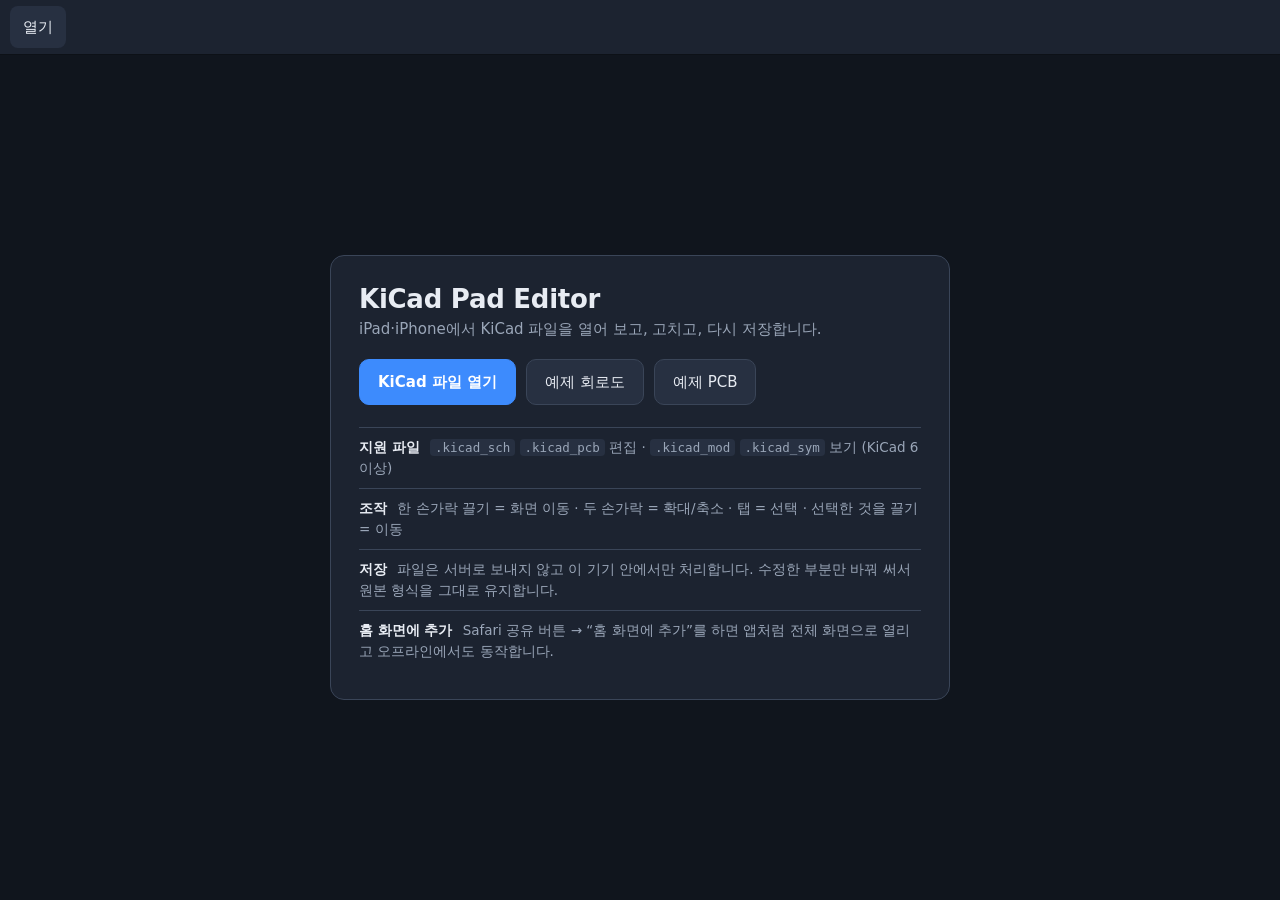
==== kicad-editor/index.html @ f3f949c7 "Add KiCad Pad Editor: view and edit KiCad files on iPad/iPhone Static PWA under kicad-editor/ that o" ====
<!doctype html>
<html lang="ko">
<head>
  <meta charset="utf-8">
  <meta name="viewport" content="width=device-width, initial-scale=1, viewport-fit=cover, user-scalable=no">
  <title>KiCad Pad Editor</title>
  <meta name="description" content="iPad·iPhone 브라우저에서 KiCad 회로도와 PCB 파일을 열고 편집합니다.">
  <meta name="theme-color" content="#1c2330">
  <meta name="apple-mobile-web-app-capable" content="yes">
  <meta name="mobile-web-app-capable" content="yes">
  <meta name="apple-mobile-web-app-status-bar-style" content="black-translucent">
  <meta name="apple-mobile-web-app-title" content="KiCad Pad">
  <link rel="manifest" href="./manifest.webmanifest">
  <link rel="icon" href="./icons/icon.svg" type="image/svg+xml">
  <link rel="apple-touch-icon" href="./icons/icon-180.png">
  <link rel="stylesheet" href="./style.css">
</head>
<body>
  <header class="bar" id="bar">
    <div class="group">
      <button data-act="open" title="파일 열기 (Ctrl+O)">열기</button>
      <button data-act="save" class="needs-doc primary" title="저장 (Ctrl+S)">저장</button>
      <button data-act="share" class="needs-doc" id="shareBtn" hidden title="공유 시트로 내보내기">공유</button>
    </div>
    <div class="group needs-doc">
      <button data-act="undo" id="undoBtn" title="실행 취소 (Ctrl+Z)">↶</button>
      <button data-act="redo" id="redoBtn" title="다시 실행 (Ctrl+Shift+Z)">↷</button>
    </div>
    <div class="group needs-doc tools" id="tools">
      <button data-tool="select" class="on" title="선택·이동 (Esc)">선택</button>
      <button data-tool="wire" class="sch-only" title="배선 그리기: 끌어서 긋기 (W)">배선</button>
      <button data-tool="label" class="sch-only" title="라벨 추가 (L)">라벨</button>
      <button data-tool="junction" class="sch-only" title="접점 추가 (J)">접점</button>
      <button data-tool="nc" class="sch-only" title="미연결 표시 추가 (Q)">NC</button>
      <button data-tool="text" class="sch-only" title="텍스트 추가 (T)">글자</button>
    </div>
    <div class="group needs-doc">
      <button data-act="rotate" id="rotateBtn" title="90° 회전 (R)">회전</button>
      <button data-act="delete" id="deleteBtn" class="danger" title="삭제 (Delete)">삭제</button>
    </div>
    <div class="group needs-doc">
      <button data-act="fit" title="화면에 맞춤 (F)">맞춤</button>
      <label class="grid-label" title="이동 격자">격자
        <select id="gridSel"></select>
      </label>
      <select id="symSel" hidden title="라이브러리 심볼 선택"></select>
      <button data-act="panel" id="panelBtn" title="속성·레이어 패널">패널</button>
    </div>
    <div class="file" id="fileInfo"></div>
  </header>

  <main id="main">
    <div class="stage" id="stage">
      <canvas id="cv"></canvas>
      <div class="welcome" id="welcome">
        <div class="card">
          <h1>KiCad Pad Editor</h1>
          <p class="lead">iPad·iPhone에서 KiCad 파일을 열어 보고, 고치고, 다시 저장합니다.</p>
          <div class="actions">
            <button class="big primary" data-act="open">KiCad 파일 열기</button>
            <button class="big" data-sample="led_indicator.kicad_sch">예제 회로도</button>
            <button class="big" data-sample="led_indicator.kicad_pcb">예제 PCB</button>
          </div>
          <div class="restore" id="restore" hidden>
            <button class="big" data-act="restore" id="restoreBtn"></button>
          </div>
          <ul class="notes">
            <li><b>지원 파일</b> <code>.kicad_sch</code> <code>.kicad_pcb</code> 편집 · <code>.kicad_mod</code> <code>.kicad_sym</code> 보기 (KiCad 6 이상)</li>
            <li><b>조작</b> 한 손가락 끌기 = 화면 이동 · 두 손가락 = 확대/축소 · 탭 = 선택 · 선택한 것을 끌기 = 이동</li>
            <li><b>저장</b> 파일은 서버로 보내지 않고 이 기기 안에서만 처리합니다. 수정한 부분만 바꿔 써서 원본 형식을 그대로 유지합니다.</li>
            <li><b>홈 화면에 추가</b> Safari 공유 버튼 → “홈 화면에 추가”를 하면 앱처럼 전체 화면으로 열리고 오프라인에서도 동작합니다.</li>
          </ul>
        </div>
      </div>
      <div class="hint" id="hint" hidden></div>
      <div class="status" id="status"></div>
    </div>
    <aside class="panel" id="panel" hidden>
      <div class="tabs">
        <button data-tab="props" class="on">속성</button>
        <button data-tab="layers" id="layersTab">레이어</button>
        <button data-act="panel" class="close" title="닫기">×</button>
      </div>
      <div class="tab-body" id="propsBody"></div>
      <div class="tab-body" id="layersBody" hidden></div>
    </aside>
  </main>

  <dialog id="ask">
    <form method="dialog">
      <label id="askLabel" for="askInput"></label>
      <input id="askInput" type="text" autocomplete="off" autocapitalize="off" spellcheck="false">
      <div class="dlg-actions">
        <button value="cancel" type="submit">취소</button>
        <button value="ok" type="submit" class="primary">확인</button>
      </div>
    </form>
  </dialog>

  <input type="file" id="fileInput" hidden>
  <div class="toast" id="toast" hidden></div>
  <script type="module" src="./js/app.js"></script>
</body>
</html>
---- kicad-editor/style.css ----
:root {
  --bar: #1c2330;
  --bar-2: #273041;
  --line: #3a4558;
  --ink: #e8ecf3;
  --muted: #9aa6b8;
  --accent: #3d8bfd;
  --danger: #e5484d;
  --panel: #f7f8fa;
  --panel-ink: #1e2430;
  --panel-line: #d9dee7;
  --radius: 8px;
  color-scheme: dark;
}

* { box-sizing: border-box; }

/* no double-tap zoom: repeated taps on a button (undo, rotate) must all register */
html, body, button, select, input, textarea, label { touch-action: manipulation; }

html, body {
  margin: 0;
  height: 100%;
  overflow: hidden;
  background: var(--bar);
  color: var(--ink);
  font-family: -apple-system, BlinkMacSystemFont, "Apple SD Gothic Neo", "Noto Sans KR", "Segoe UI", system-ui, sans-serif;
  font-size: 15px;
  -webkit-text-size-adjust: 100%;
  -webkit-tap-highlight-color: transparent;
  overscroll-behavior: none;
}

body {
  display: flex;
  flex-direction: column;
  height: 100dvh;
}

button, select, input, textarea { font: inherit; color: inherit; }

/* ---------- toolbar ---------- */

.bar {
  display: flex;
  align-items: center;
  gap: 10px;
  padding: calc(6px + env(safe-area-inset-top)) calc(10px + env(safe-area-inset-right)) 6px calc(10px + env(safe-area-inset-left));
  background: var(--bar);
  border-bottom: 1px solid #0d1117;
  overflow-x: auto;
  scrollbar-width: none;
  flex: none;
  -webkit-user-select: none;
  user-select: none;
}
.bar::-webkit-scrollbar { display: none; }

.group {
  display: flex;
  align-items: center;
  gap: 2px;
  padding: 2px;
  background: var(--bar-2);
  border-radius: var(--radius);
  flex: none;
}

.bar button, .bar select {
  min-height: 38px;
  min-width: 42px;
  padding: 0 11px;
  border: 0;
  border-radius: 6px;
  background: transparent;
  white-space: nowrap;
  cursor: pointer;
}
.bar button:hover { background: rgba(255, 255, 255, 0.08); }
.bar button:active { background: rgba(255, 255, 255, 0.16); }
.bar button.on { background: var(--accent); color: #fff; }
.bar button.primary { background: var(--accent); color: #fff; font-weight: 600; }
.bar button.danger { color: #ff8a8d; }
.bar button:disabled { opacity: 0.35; cursor: default; background: transparent; }
.bar select { background: #1c2330; padding: 0 6px; }
.grid-label { display: flex; align-items: center; gap: 6px; padding-left: 9px; color: var(--muted); font-size: 13px; }

.file {
  margin-left: auto;
  padding-left: 8px;
  flex: none;
  max-width: 34vw;
  text-align: right;
  line-height: 1.25;
  font-size: 13px;
  color: var(--muted);
  white-space: nowrap;
  overflow: hidden;
  text-overflow: ellipsis;
}
.file b { display: block; color: var(--ink); font-weight: 600; overflow: hidden; text-overflow: ellipsis; }
.file .dirty { color: #ffb454; }

body:not(.has-doc) .needs-doc { display: none; }
body:not(.is-sch) .sch-only { display: none; }
body:not(.is-pcb) #layersTab { display: none; }

/* ---------- stage ---------- */

main {
  flex: 1;
  display: flex;
  min-height: 0;
  position: relative;
}

.stage {
  flex: 1;
  position: relative;
  min-width: 0;
  background: #10151d;
}

canvas {
  position: absolute;
  inset: 0;
  width: 100%;
  height: 100%;
  touch-action: none;
  display: block;
  -webkit-user-select: none;
  user-select: none;
  -webkit-touch-callout: none;
}

.status {
  position: absolute;
  left: calc(8px + env(safe-area-inset-left));
  bottom: calc(8px + env(safe-area-inset-bottom));
  padding: 4px 9px;
  border-radius: 6px;
  background: rgba(15, 20, 28, 0.72);
  color: #d5dbe6;
  font-size: 12px;
  font-variant-numeric: tabular-nums;
  pointer-events: none;
}
.status:empty { display: none; }

.hint {
  position: absolute;
  left: 50%;
  top: 10px;
  transform: translateX(-50%);
  max-width: calc(100% - 24px);
  padding: 7px 13px;
  border-radius: 999px;
  background: rgba(15, 20, 28, 0.82);
  color: #fff;
  font-size: 13px;
  pointer-events: none;
  text-align: center;
}

/* ---------- welcome ---------- */

.welcome {
  position: absolute;
  inset: 0;
  display: grid;
  place-items: center;
  padding: 20px;
  overflow: auto;
  background: #10151d;
}
body.has-doc .welcome { display: none; }

.card {
  width: min(620px, 100%);
  padding: 28px;
  border: 1px solid var(--line);
  border-radius: 14px;
  background: var(--bar);
}
.card h1 { margin: 0 0 6px; font-size: 26px; letter-spacing: -0.01em; }
.lead { margin: 0 0 20px; color: var(--muted); }
.actions { display: flex; flex-wrap: wrap; gap: 10px; }
.restore { margin-top: 10px; }
button.big {
  min-height: 46px;
  padding: 0 18px;
  border: 1px solid var(--line);
  border-radius: 10px;
  background: var(--bar-2);
  cursor: pointer;
}
button.big.primary { background: var(--accent); border-color: var(--accent); color: #fff; font-weight: 600; }
.notes { margin: 22px 0 0; padding: 0; list-style: none; color: var(--muted); font-size: 13.5px; line-height: 1.55; }
.notes li { padding: 9px 0; border-top: 1px solid var(--line); }
.notes b { color: var(--ink); margin-right: 6px; }
code { padding: 1px 5px; border-radius: 4px; background: var(--bar-2); font-size: 12.5px; }
.drop .stage::after {
  content: "여기에 놓아서 열기";
  position: absolute;
  inset: 12px;
  display: grid;
  place-items: center;
  border: 2px dashed var(--accent);
  border-radius: 14px;
  background: rgba(61, 139, 253, 0.14);
  font-size: 20px;
  pointer-events: none;
}

/* ---------- side panel ---------- */

.panel {
  width: 300px;
  flex: none;
  display: flex;
  flex-direction: column;
  background: var(--panel);
  color: var(--panel-ink);
  border-left: 1px solid #0d1117;
  color-scheme: light;
  padding-right: env(safe-area-inset-right);
}
.panel[hidden] { display: none; }

.tabs { display: flex; gap: 4px; padding: 8px; border-bottom: 1px solid var(--panel-line); flex: none; }
.tabs button {
  min-height: 36px;
  padding: 0 14px;
  border: 0;
  border-radius: 6px;
  background: transparent;
  cursor: pointer;
  color: #5a6475;
}
.tabs button.on { background: #e3e8f0; color: var(--panel-ink); font-weight: 600; }
.tabs .close { margin-left: auto; font-size: 20px; padding: 0 12px; }

.tab-body { flex: 1; overflow-y: auto; padding: 12px 12px calc(16px + env(safe-area-inset-bottom)); -webkit-overflow-scrolling: touch; }
.tab-body[hidden] { display: none; }
.tab-body h2 { margin: 0 0 10px; font-size: 16px; overflow-wrap: anywhere; }
.empty { color: #6b7587; font-size: 13.5px; line-height: 1.55; }

.field { display: block; margin-bottom: 10px; }
.field > span { display: block; margin-bottom: 3px; font-size: 12px; color: #5a6475; }
.field input, .field select, .field textarea {
  width: 100%;
  min-height: 38px;
  padding: 6px 9px;
  border: 1px solid var(--panel-line);
  border-radius: 6px;
  background: #fff;
  font-size: 16px; /* avoids iOS zoom-on-focus */
}
.field textarea { min-height: 76px; resize: vertical; }
.field input:focus, .field select:focus, .field textarea:focus { outline: 2px solid var(--accent); outline-offset: -1px; }
.field .info { font-size: 14px; overflow-wrap: anywhere; padding: 2px 0; }
.row2 { display: grid; grid-template-columns: 1fr 1fr; gap: 8px; }

.panel-btn {
  width: 100%;
  min-height: 38px;
  margin-top: 4px;
  border: 1px solid var(--panel-line);
  border-radius: 6px;
  background: #fff;
  cursor: pointer;
}
.panel-btn.on { background: #1e2430; border-color: #1e2430; color: #fff; }
.note { margin-top: 12px; padding: 9px 10px; border-radius: 6px; background: #fff4d6; color: #6b4e00; font-size: 12.5px; line-height: 1.5; }

.layer {
  display: flex;
  align-items: center;
  gap: 10px;
  width: 100%;
  min-height: 38px;
  padding: 0 8px;
  border: 0;
  border-radius: 6px;
  background: transparent;
  text-align: left;
  cursor: pointer;
}
.layer:hover { background: #e9edf3; }
.layer i { width: 18px; height: 18px; border-radius: 4px; border: 1px solid rgba(0, 0, 0, 0.25); flex: none; }
.layer.off { color: #9aa3b1; }
.layer.off i { background: transparent !important; }
.layer-tools { display: grid; grid-template-columns: 1fr 1fr 1fr; gap: 6px; margin-bottom: 10px; }
.layer-tools .panel-btn { margin: 0; font-size: 13px; }

/* ---------- dialog / toast ---------- */

dialog {
  width: min(420px, calc(100vw - 32px));
  padding: 18px;
  border: 0;
  border-radius: 12px;
  background: var(--panel);
  color: var(--panel-ink);
  color-scheme: light;
}
dialog::backdrop { background: rgba(0, 0, 0, 0.5); }
dialog label { display: block; margin-bottom: 8px; font-weight: 600; }
dialog input { width: 100%; min-height: 42px; padding: 6px 10px; border: 1px solid var(--panel-line); border-radius: 6px; font-size: 16px; background: #fff; }
.dlg-actions { display: flex; justify-content: flex-end; gap: 8px; margin-top: 14px; }
.dlg-actions button { min-height: 40px; padding: 0 16px; border: 1px solid var(--panel-line); border-radius: 6px; background: #fff; cursor: pointer; }
.dlg-actions .primary { background: var(--accent); border-color: var(--accent); color: #fff; font-weight: 600; }

.toast {
  position: fixed;
  left: 50%;
  bottom: calc(22px + env(safe-area-inset-bottom));
  transform: translateX(-50%);
  max-width: calc(100vw - 32px);
  padding: 10px 16px;
  border-radius: 10px;
  background: #0f141c;
  border: 1px solid var(--line);
  color: #fff;
  font-size: 14px;
  z-index: 20;
}
.toast.error { border-color: var(--danger); }

/* ---------- narrow screens: panel becomes a bottom sheet ---------- */

@media (max-width: 760px) {
  .panel {
    position: absolute;
    left: 0;
    right: 0;
    bottom: 0;
    width: auto;
    max-height: 46%;
    border-left: 0;
    border-top: 1px solid #0d1117;
    border-radius: 14px 14px 0 0;
    box-shadow: 0 -8px 30px rgba(0, 0, 0, 0.35);
    z-index: 5;
  }
  .file { display: none; }
  .card { padding: 20px; }
}
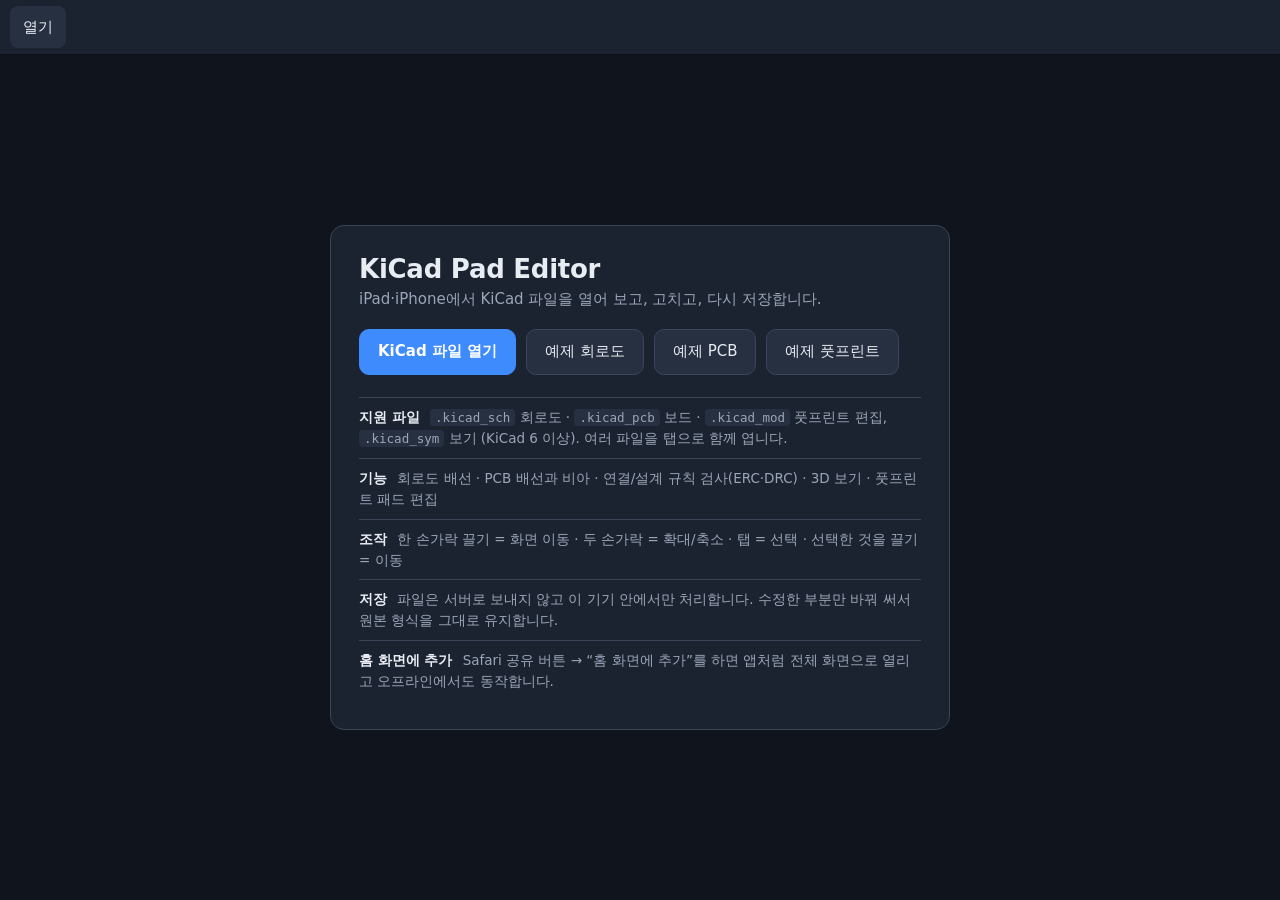
==== commit a35c5afa: "KiCad Pad Editor: routing, DRC/ERC, 3D view, footprint editor, tabs - PCB: route tracks pad to pad w" ====
--- a/kicad-editor/index.html
+++ b/kicad-editor/index.html
@@ -33,12 +33,26 @@
       <button data-tool="junction" class="sch-only" title="접점 추가 (J)">접점</button>
       <button data-tool="nc" class="sch-only" title="미연결 표시 추가 (Q)">NC</button>
       <button data-tool="text" class="sch-only" title="텍스트 추가 (T)">글자</button>
+      <button data-tool="route" class="pcb-only" title="배선: 패드에서 패드로 끌어서 연결 (X)">배선</button>
+      <button data-tool="via" class="pcb-only" title="비아 추가 (V)">비아</button>
+      <button data-tool="pad" class="fp-only" title="패드 추가">패드</button>
+      <button data-tool="fpline" class="fp-only" title="선 그리기: 끌어서 긋기">선</button>
+    </div>
+    <div class="group needs-doc layer-ctl">
+      <label class="grid-label" title="배선·선을 그릴 레이어">레이어
+        <select id="layerSel"></select>
+      </label>
+      <label class="grid-label pcb-only" title="새 배선의 폭 (mm)">폭
+        <input id="widthInp" type="text" inputmode="decimal" size="4" autocomplete="off">
+      </label>
     </div>
     <div class="group needs-doc">
       <button data-act="rotate" id="rotateBtn" title="90° 회전 (R)">회전</button>
       <button data-act="delete" id="deleteBtn" class="danger" title="삭제 (Delete)">삭제</button>
     </div>
     <div class="group needs-doc">
+      <button data-act="check" class="check-only" title="연결·설계 규칙 검사">검사</button>
+      <button data-act="view3d" class="pcb-only" title="3D 보기">3D</button>
       <button data-act="fit" title="화면에 맞춤 (F)">맞춤</button>
       <label class="grid-label" title="이동 격자">격자
         <select id="gridSel"></select>
@@ -48,6 +62,8 @@
     </div>
     <div class="file" id="fileInfo"></div>
   </header>
+
+  <nav class="doctabs" id="doctabs"></nav>
 
   <main id="main">
     <div class="stage" id="stage">
@@ -60,17 +76,29 @@
             <button class="big primary" data-act="open">KiCad 파일 열기</button>
             <button class="big" data-sample="led_indicator.kicad_sch">예제 회로도</button>
             <button class="big" data-sample="led_indicator.kicad_pcb">예제 PCB</button>
+            <button class="big" data-sample="R_0805_demo.kicad_mod">예제 풋프린트</button>
           </div>
           <div class="restore" id="restore" hidden>
             <button class="big" data-act="restore" id="restoreBtn"></button>
           </div>
           <ul class="notes">
-            <li><b>지원 파일</b> <code>.kicad_sch</code> <code>.kicad_pcb</code> 편집 · <code>.kicad_mod</code> <code>.kicad_sym</code> 보기 (KiCad 6 이상)</li>
+            <li><b>지원 파일</b> <code>.kicad_sch</code> 회로도 · <code>.kicad_pcb</code> 보드 · <code>.kicad_mod</code> 풋프린트 편집, <code>.kicad_sym</code> 보기 (KiCad 6 이상). 여러 파일을 탭으로 함께 엽니다.</li>
+            <li><b>기능</b> 회로도 배선 · PCB 배선과 비아 · 연결/설계 규칙 검사(ERC·DRC) · 3D 보기 · 풋프린트 패드 편집</li>
             <li><b>조작</b> 한 손가락 끌기 = 화면 이동 · 두 손가락 = 확대/축소 · 탭 = 선택 · 선택한 것을 끌기 = 이동</li>
             <li><b>저장</b> 파일은 서버로 보내지 않고 이 기기 안에서만 처리합니다. 수정한 부분만 바꿔 써서 원본 형식을 그대로 유지합니다.</li>
             <li><b>홈 화면에 추가</b> Safari 공유 버튼 → “홈 화면에 추가”를 하면 앱처럼 전체 화면으로 열리고 오프라인에서도 동작합니다.</li>
           </ul>
         </div>
+      </div>
+      <div class="view3d" id="view3d" hidden>
+        <div class="v3-bar">
+          <button data-act="v3iso">입체</button>
+          <button data-act="v3top">위</button>
+          <button data-act="v3bottom">아래</button>
+          <button data-act="v3parts" id="v3parts" class="on">부품</button>
+          <button data-act="view3d" class="primary">닫기</button>
+        </div>
+        <div class="v3-note">한 손가락: 회전 · 두 손가락: 이동/확대 · 부품은 실제 3D 모델이 아닌 크기 기준 근사 형상입니다</div>
       </div>
       <div class="hint" id="hint" hidden></div>
       <div class="status" id="status"></div>
@@ -79,10 +107,12 @@
       <div class="tabs">
         <button data-tab="props" class="on">속성</button>
         <button data-tab="layers" id="layersTab">레이어</button>
+        <button data-tab="check" id="checkTab" class="check-only">검사</button>
         <button data-act="panel" class="close" title="닫기">×</button>
       </div>
       <div class="tab-body" id="propsBody"></div>
       <div class="tab-body" id="layersBody" hidden></div>
+      <div class="tab-body" id="checkBody" hidden></div>
     </aside>
   </main>
 
@@ -97,7 +127,7 @@
     </form>
   </dialog>
 
-  <input type="file" id="fileInput" hidden>
+  <input type="file" id="fileInput" multiple hidden>
   <div class="toast" id="toast" hidden></div>
   <script type="module" src="./js/app.js"></script>
 </body>
--- a/kicad-editor/style.css
+++ b/kicad-editor/style.css
@@ -103,7 +103,88 @@
 
 body:not(.has-doc) .needs-doc { display: none; }
 body:not(.is-sch) .sch-only { display: none; }
-body:not(.is-pcb) #layersTab { display: none; }
+body:not(.is-pcb) .pcb-only { display: none; }
+body:not(.is-fp) .fp-only { display: none; }
+body:not(.is-pcb):not(.is-fp) .layer-ctl { display: none; }
+body:not(.is-pcb):not(.is-sch) .check-only { display: none; }
+body:not(.is-pcb):not(.is-fp) #layersTab { display: none; }
+
+.bar input {
+  width: 58px;
+  min-height: 34px;
+  padding: 0 6px;
+  border: 1px solid var(--line);
+  border-radius: 6px;
+  background: #1c2330;
+  font-size: 15px;
+}
+
+/* ---------- document tabs ---------- */
+
+.doctabs {
+  display: flex;
+  gap: 2px;
+  padding: 4px calc(10px + env(safe-area-inset-right)) 0 calc(10px + env(safe-area-inset-left));
+  background: #151b26;
+  overflow-x: auto;
+  scrollbar-width: none;
+  flex: none;
+  -webkit-user-select: none;
+  user-select: none;
+}
+.doctabs:empty { display: none; }
+.doctabs::-webkit-scrollbar { display: none; }
+.doctab {
+  display: flex;
+  align-items: center;
+  gap: 4px;
+  flex: none;
+  max-width: 260px;
+  padding-left: 12px;
+  border-radius: 8px 8px 0 0;
+  background: transparent;
+  color: var(--muted);
+  font-size: 13.5px;
+}
+.doctab.on { background: var(--bar-2); color: var(--ink); }
+.doctab button { border: 0; background: transparent; cursor: pointer; min-height: 34px; }
+.doctab .name { overflow: hidden; text-overflow: ellipsis; white-space: nowrap; padding: 0; text-align: left; }
+.doctab .kind { font-size: 10.5px; padding: 1px 5px; border-radius: 4px; background: #33405a; color: #cfd8ea; flex: none; }
+.doctab .x { padding: 0 10px 0 6px; font-size: 17px; color: var(--muted); }
+.doctab .dirty { color: #ffb454; }
+
+/* ---------- 3D view ---------- */
+
+.view3d { position: absolute; inset: 0; z-index: 4; background: #1a2130; }
+.view3d[hidden] { display: none; }
+.v3-bar {
+  position: absolute;
+  top: 10px;
+  right: calc(10px + env(safe-area-inset-right));
+  display: flex;
+  gap: 2px;
+  padding: 2px;
+  border-radius: var(--radius);
+  background: rgba(28, 35, 48, 0.9);
+  z-index: 1;
+}
+.v3-bar button { min-height: 38px; padding: 0 13px; border: 0; border-radius: 6px; background: transparent; cursor: pointer; }
+.v3-bar button.on { background: #3a4558; }
+.v3-bar button.primary { background: var(--accent); color: #fff; font-weight: 600; }
+.v3-note {
+  position: absolute;
+  left: 50%;
+  bottom: calc(10px + env(safe-area-inset-bottom));
+  transform: translateX(-50%);
+  max-width: calc(100% - 24px);
+  padding: 6px 12px;
+  border-radius: 999px;
+  background: rgba(15, 20, 28, 0.78);
+  color: #d5dbe6;
+  font-size: 12px;
+  text-align: center;
+  pointer-events: none;
+}
 
 /* ---------- stage ---------- */
 
@@ -292,6 +373,30 @@
 .layer.off i { background: transparent !important; }
 .layer-tools { display: grid; grid-template-columns: 1fr 1fr 1fr; gap: 6px; margin-bottom: 10px; }
 .layer-tools .panel-btn { margin: 0; font-size: 13px; }
+
+.rules { display: grid; grid-template-columns: 1fr 1fr; gap: 0 8px; }
+.check-sum { margin: 4px 0 10px; padding: 9px 10px; border-radius: 6px; font-size: 13.5px; line-height: 1.5; background: #e6f4ea; color: #14532d; }
+.check-sum.bad { background: #fde8e8; color: #8a1c1c; }
+.check-sum.warn { background: #fff4d6; color: #6b4e00; }
+.viol {
+  display: flex;
+  gap: 8px;
+  width: 100%;
+  padding: 8px;
+  border: 0;
+  border-bottom: 1px solid var(--panel-line);
+  background: transparent;
+  text-align: left;
+  font-size: 13px;
+  line-height: 1.45;
+  cursor: pointer;
+  overflow-wrap: anywhere;
+}
+.viol:hover, .viol.on { background: #e9edf3; }
+.viol i { width: 9px; height: 9px; margin-top: 5px; border-radius: 50%; background: #e5484d; flex: none; }
+.viol.warn i { background: #e0a100; }
+.drc-ok { margin-top: 10px; padding: 8px 10px; border-radius: 6px; background: #e6f4ea; color: #14532d; font-size: 13px; line-height: 1.5; }
+.drc-bad { margin-top: 10px; padding: 8px 10px; border-radius: 6px; background: #fde8e8; color: #8a1c1c; font-size: 13px; line-height: 1.5; overflow-wrap: anywhere; }
 
 /* ---------- dialog / toast ---------- */
 
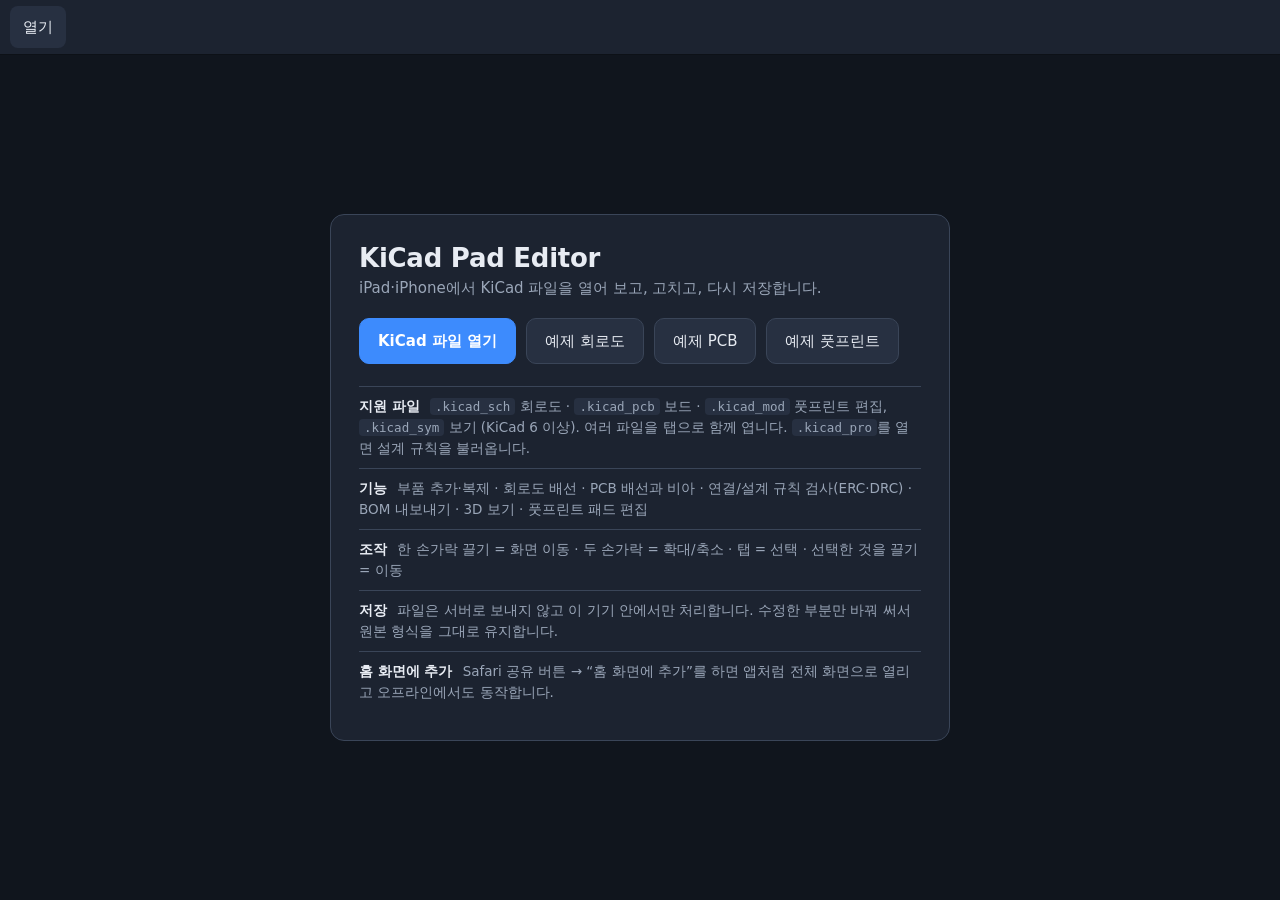
==== commit 63035559: "KiCad Pad Editor: place parts, tracks follow moves, BOM, project rules - Place symbols from a built-" ====
--- a/kicad-editor/index.html
+++ b/kicad-editor/index.html
@@ -28,6 +28,7 @@
     </div>
     <div class="group needs-doc tools" id="tools">
       <button data-tool="select" class="on" title="선택·이동 (Esc)">선택</button>
+      <button data-tool="part" class="place-only" title="새 부품 놓기">부품+</button>
       <button data-tool="wire" class="sch-only" title="배선 그리기: 끌어서 긋기 (W)">배선</button>
       <button data-tool="label" class="sch-only" title="라벨 추가 (L)">라벨</button>
       <button data-tool="junction" class="sch-only" title="접점 추가 (J)">접점</button>
@@ -82,8 +83,8 @@
             <button class="big" data-act="restore" id="restoreBtn"></button>
           </div>
           <ul class="notes">
-            <li><b>지원 파일</b> <code>.kicad_sch</code> 회로도 · <code>.kicad_pcb</code> 보드 · <code>.kicad_mod</code> 풋프린트 편집, <code>.kicad_sym</code> 보기 (KiCad 6 이상). 여러 파일을 탭으로 함께 엽니다.</li>
-            <li><b>기능</b> 회로도 배선 · PCB 배선과 비아 · 연결/설계 규칙 검사(ERC·DRC) · 3D 보기 · 풋프린트 패드 편집</li>
+            <li><b>지원 파일</b> <code>.kicad_sch</code> 회로도 · <code>.kicad_pcb</code> 보드 · <code>.kicad_mod</code> 풋프린트 편집, <code>.kicad_sym</code> 보기 (KiCad 6 이상). 여러 파일을 탭으로 함께 엽니다. <code>.kicad_pro</code>를 열면 설계 규칙을 불러옵니다.</li>
+            <li><b>기능</b> 부품 추가·복제 · 회로도 배선 · PCB 배선과 비아 · 연결/설계 규칙 검사(ERC·DRC) · BOM 내보내기 · 3D 보기 · 풋프린트 패드 편집</li>
             <li><b>조작</b> 한 손가락 끌기 = 화면 이동 · 두 손가락 = 확대/축소 · 탭 = 선택 · 선택한 것을 끌기 = 이동</li>
             <li><b>저장</b> 파일은 서버로 보내지 않고 이 기기 안에서만 처리합니다. 수정한 부분만 바꿔 써서 원본 형식을 그대로 유지합니다.</li>
             <li><b>홈 화면에 추가</b> Safari 공유 버튼 → “홈 화면에 추가”를 하면 앱처럼 전체 화면으로 열리고 오프라인에서도 동작합니다.</li>
@@ -107,11 +108,13 @@
       <div class="tabs">
         <button data-tab="props" class="on">속성</button>
         <button data-tab="layers" id="layersTab">레이어</button>
+        <button data-tab="parts" id="partsTab" class="check-only">부품</button>
         <button data-tab="check" id="checkTab" class="check-only">검사</button>
         <button data-act="panel" class="close" title="닫기">×</button>
       </div>
       <div class="tab-body" id="propsBody"></div>
       <div class="tab-body" id="layersBody" hidden></div>
+      <div class="tab-body" id="partsBody" hidden></div>
       <div class="tab-body" id="checkBody" hidden></div>
     </aside>
   </main>
@@ -127,6 +130,16 @@
     </form>
   </dialog>
 
+  <dialog id="picker">
+    <form method="dialog">
+      <label for="pickInput">놓을 부품 고르기</label>
+      <input id="pickInput" type="search" placeholder="이름으로 찾기" autocomplete="off" autocapitalize="off" spellcheck="false">
+      <div class="pick-list" id="pickList"></div>
+      <p class="pick-note" id="pickNote"></p>
+      <div class="dlg-actions"><button value="cancel" type="submit">취소</button></div>
+    </form>
+  </dialog>
+
   <input type="file" id="fileInput" multiple hidden>
   <div class="toast" id="toast" hidden></div>
   <script type="module" src="./js/app.js"></script>
--- a/kicad-editor/style.css
+++ b/kicad-editor/style.css
@@ -104,6 +104,7 @@
 body:not(.has-doc) .needs-doc { display: none; }
 body:not(.is-sch) .sch-only { display: none; }
 body:not(.is-pcb) .pcb-only { display: none; }
+body:not(.is-pcb):not(.is-sch) .place-only { display: none; }
 body:not(.is-fp) .fp-only { display: none; }
 body:not(.is-pcb):not(.is-fp) .layer-ctl { display: none; }
 body:not(.is-pcb):not(.is-sch) .check-only { display: none; }
@@ -397,6 +398,36 @@
 .viol.warn i { background: #e0a100; }
 .drc-ok { margin-top: 10px; padding: 8px 10px; border-radius: 6px; background: #e6f4ea; color: #14532d; font-size: 13px; line-height: 1.5; }
 .drc-bad { margin-top: 10px; padding: 8px 10px; border-radius: 6px; background: #fde8e8; color: #8a1c1c; font-size: 13px; line-height: 1.5; overflow-wrap: anywhere; }
+
+table.pins { width: 100%; border-collapse: collapse; font-size: 13px; background: #fff; border: 1px solid var(--panel-line); border-radius: 6px; }
+table.pins th, table.pins td { padding: 5px 7px; text-align: left; border-bottom: 1px solid var(--panel-line); overflow-wrap: anywhere; vertical-align: top; }
+table.pins th { font-weight: 600; color: #5a6475; font-size: 12px; background: #f0f3f7; }
+table.pins td:first-child { font-weight: 600; white-space: nowrap; }
+.field a.info { display: block; color: #1d5fd1; }
+.part {
+  display: grid;
+  grid-template-columns: 62px 1fr;
+  gap: 0 8px;
+  width: 100%;
+  padding: 7px 8px;
+  border: 0;
+  border-bottom: 1px solid var(--panel-line);
+  background: transparent;
+  text-align: left;
+  font-size: 13.5px;
+  cursor: pointer;
+}
+.part:hover, .part.on { background: #e9edf3; }
+.part span { overflow: hidden; text-overflow: ellipsis; white-space: nowrap; }
+.part em { grid-column: 2; font-style: normal; font-size: 12px; color: #6b7587; }
+.tabs { overflow-x: auto; scrollbar-width: none; }
+.tabs button { flex: none; padding: 0 11px; }
+
+.pick-list { max-height: min(52vh, 460px); margin-top: 10px; overflow-y: auto; border: 1px solid var(--panel-line); border-radius: 6px; background: #fff; -webkit-overflow-scrolling: touch; }
+.pick-group { position: sticky; top: 0; padding: 5px 8px; background: #f0f3f7; color: #5a6475; font-size: 12px; font-weight: 600; }
+.pick-list .part { grid-template-columns: 130px 1fr; min-height: 40px; align-items: center; }
+.pick-list .empty { padding: 12px; margin: 0; }
+.pick-note { margin: 10px 0 0; color: #5a6475; font-size: 12.5px; line-height: 1.5; }
 
 /* ---------- dialog / toast ---------- */
 
